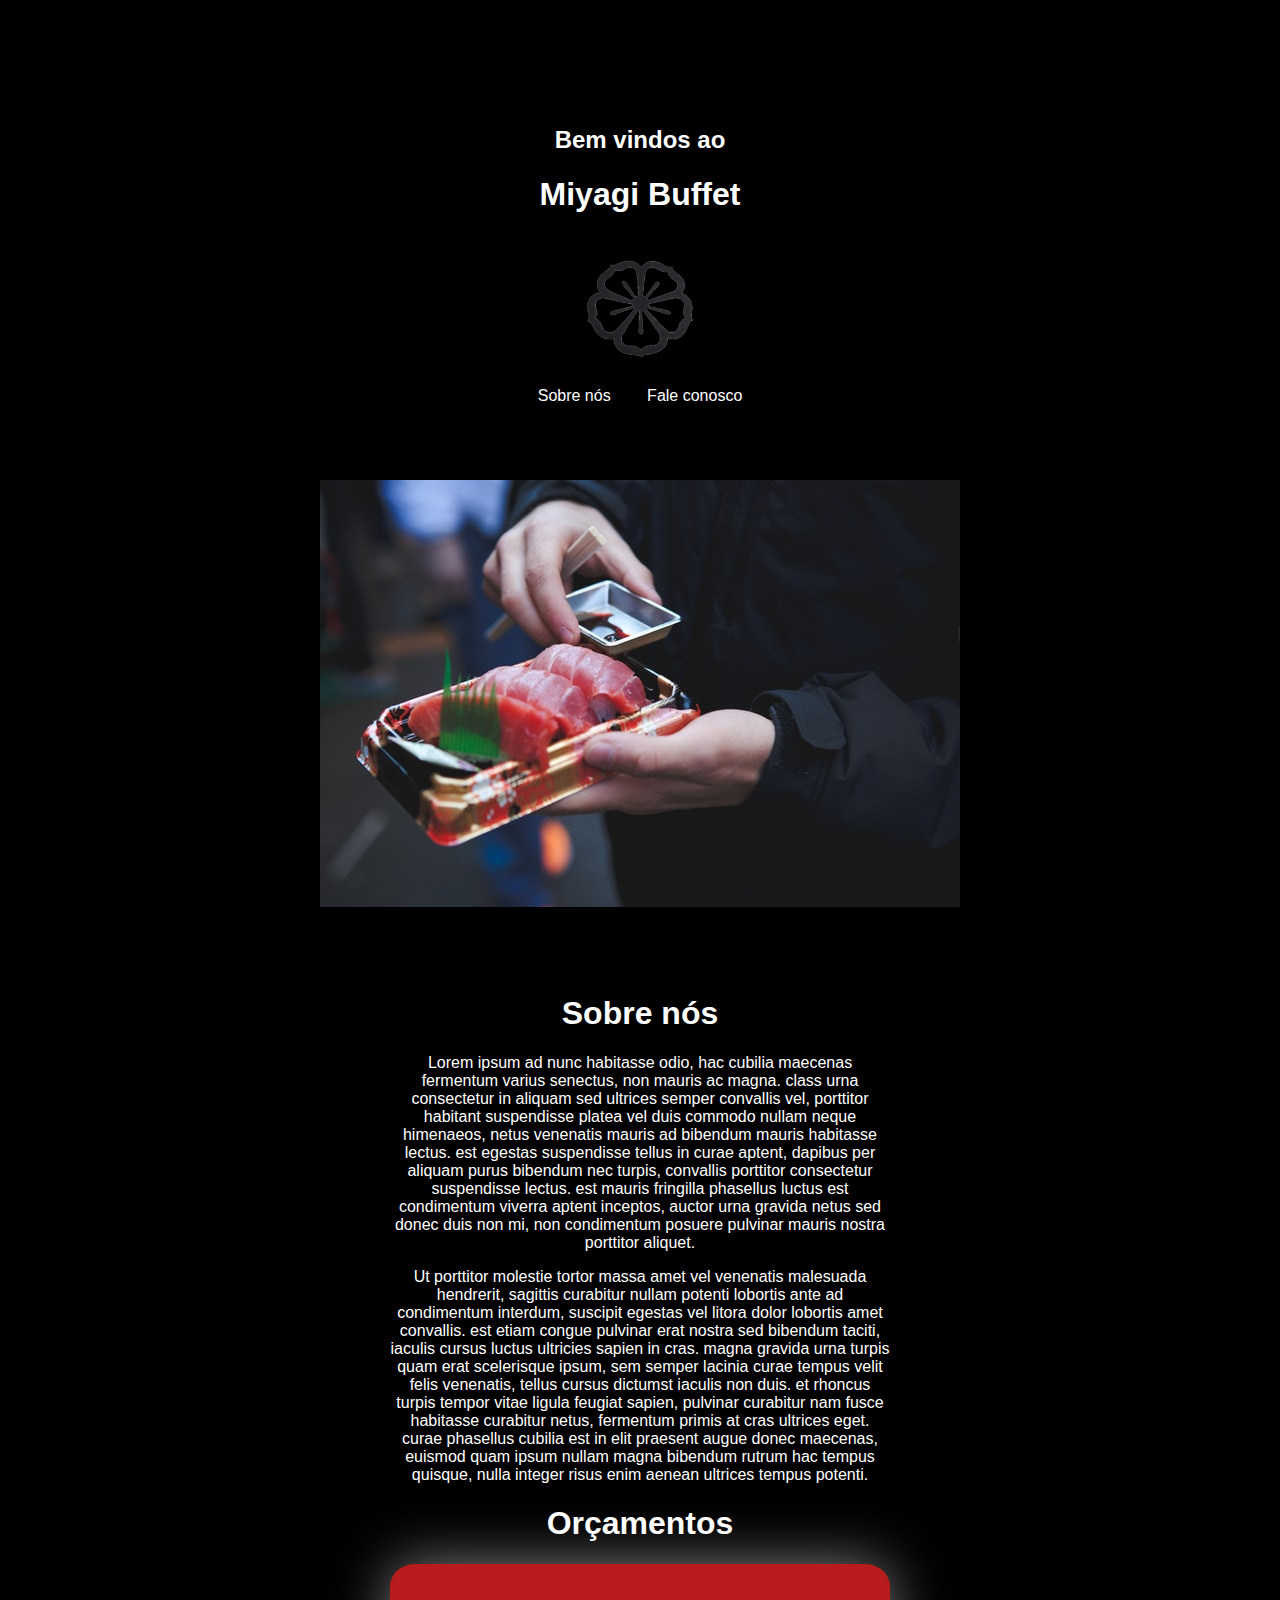
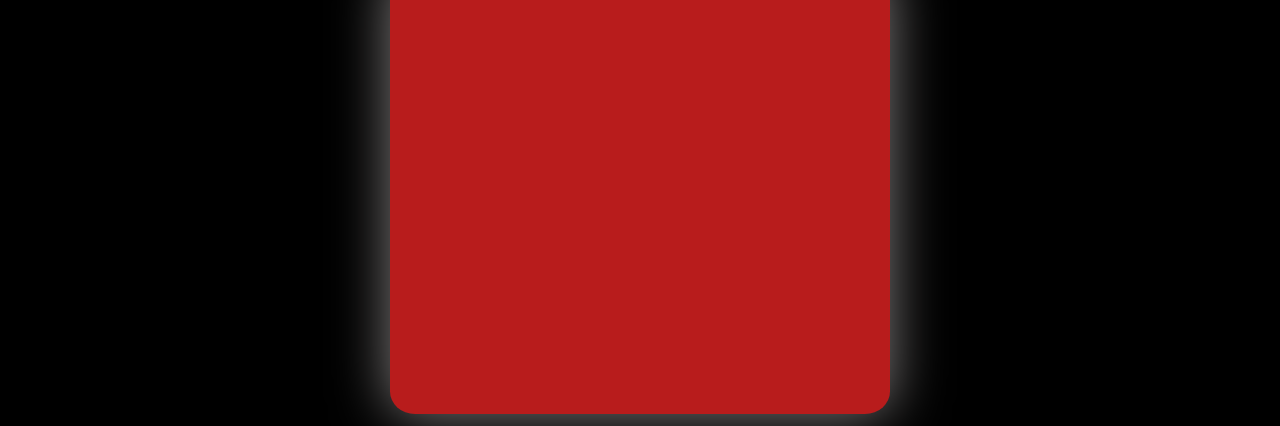
==== miyagibuffet/index.html @ bb2b02a4 "Add files via upload" ====
<!DOCTYPE html>
<html lang="pt-BR">

<head>
  <meta charset="UTF-8">
  <meta http-equiv="X-UA-Compatible" content="IE=edge">
  <meta name="viewport" content="width=device-width, initial-scale=1.0">
  <title>Miyagi Buffet</title>
  <link rel="stylesheet" href="main.css">
   <link rel="shortcut icon" href="Logo.png" type="image/x-icon">

</head>

<body>
  <div id="site">
    <div id="superior">
      <h2 class="titulos">Bem vindos ao </h2>
      <h1 class="titulos">Miyagi Buffet</h1>
      <img src="Logo.png" alt="Logo Myiagi" width="200" >
    </div>
    <div>
      <button id="nos"> <a href="#sobre"> Sobre nós </a></button>
      <button id="contato"> <a href="#sobre"> Fale conosco</a> </button>
    </div>
    <div id="inferior">


      <img id="imgtopo" src="img1.jpg" alt=""></li>

      <div class="sobre">  
      <h1 id="sobre"> Sobre nós</h1>
      <p>
        Lorem ipsum ad nunc habitasse odio, hac cubilia maecenas fermentum varius senectus, non mauris ac magna.
        class urna consectetur in aliquam sed ultrices semper convallis vel, porttitor habitant suspendisse platea vel
        duis commodo nullam neque himenaeos, netus venenatis mauris ad bibendum mauris habitasse lectus.
        est egestas suspendisse tellus in curae aptent, dapibus per aliquam purus bibendum nec turpis, convallis
        porttitor consectetur suspendisse lectus.
        est mauris fringilla phasellus luctus est condimentum viverra aptent inceptos, auctor urna gravida netus sed
        donec duis non mi, non condimentum posuere pulvinar mauris nostra porttitor aliquet.
      </p>
      <p>
        Ut porttitor molestie tortor massa amet vel venenatis malesuada hendrerit, sagittis curabitur nullam potenti
        lobortis ante ad condimentum interdum, suscipit egestas vel litora dolor lobortis amet convallis.
        est etiam congue pulvinar erat nostra sed bibendum taciti, iaculis cursus luctus ultricies sapien in cras.
        magna gravida urna turpis quam erat scelerisque ipsum, sem semper lacinia curae tempus velit felis venenatis,
        tellus cursus dictumst iaculis non duis.
        et rhoncus turpis tempor vitae ligula feugiat sapien, pulvinar curabitur nam fusce habitasse curabitur netus,
        fermentum primis at cras ultrices eget.
        curae phasellus cubilia est in elit praesent augue donec maecenas, euismod quam ipsum nullam magna bibendum
        rutrum hac tempus quisque, nulla integer risus enim aenean ultrices tempus potenti.
      </p>
</div>
      <h1 class="titulos" id="orcamento">Orçamentos</h1>
      <iframe src="https://forms.ploomes.com/form/18eb7b6d3591481685d958b6bd8dce66?iframe=true" width="500"  height="450"frameborder="0" ></iframe>

    </div>
  </div>
  <script src="app.js"></script>

</body>

</html>
---- miyagibuffet/main.css ----
body {
  background-color: black;
  font-family: 'Trebuchet MS', 'Lucida Sans Unicode', 'Lucida Grande', 'Lucida Sans', Arial, sans-serif;
  color: white;
  text-align: center;
}

.site {
  align-items: center;

}

#superior {
  height: 250px;
  border-bottom: 2;
  text-align: center;
  margin-top: 10%;
}

.titulos {
  color: white;
  text-align: center;
}

#inferior {
  text-align: center;
  align-items: center;
  display: block;
}

#nos {
  border: 0;
  display: inline-block;
  margin: 10px;
  cursor: pointer;
  border-radius: 4px;
  color: white;
  font-family: 'Trebuchet MS', 'Lucida Sans Unicode', 'Lucida Grande', 'Lucida Sans', Arial, sans-serif;
  background-color: transparent;
  font-size: medium;
}

#nos:hover, #contato:hover {
  background-color: #b81c1c;
}

#contato {
  border: 0;
  display: inline-block;
  margin: 10px;
  cursor: pointer;
  border-radius: 4px;
  color: white;
  font-family: 'Trebuchet MS', 'Lucida Sans Unicode', 'Lucida Grande', 'Lucida Sans', Arial, sans-serif;
  background-color: transparent;
  font-size: medium;
}

#imgtopo {
  padding-top: 5%;
  padding-bottom: 5%;
}


p {
  color: white;
  flex: 1;
  text-align: center;
  width: 500px;
  margin-left: auto;
  margin-right: auto;
}

#sobre {
  text-align: center;
  align-items: center;

}

iframe {
  background-color: #b81c1c;
  border-radius: 5%;

  box-shadow: 0 0 3.5em rgba(207, 202, 202, 0.637);
}

a{
  text-decoration: none;
  color: white;
}
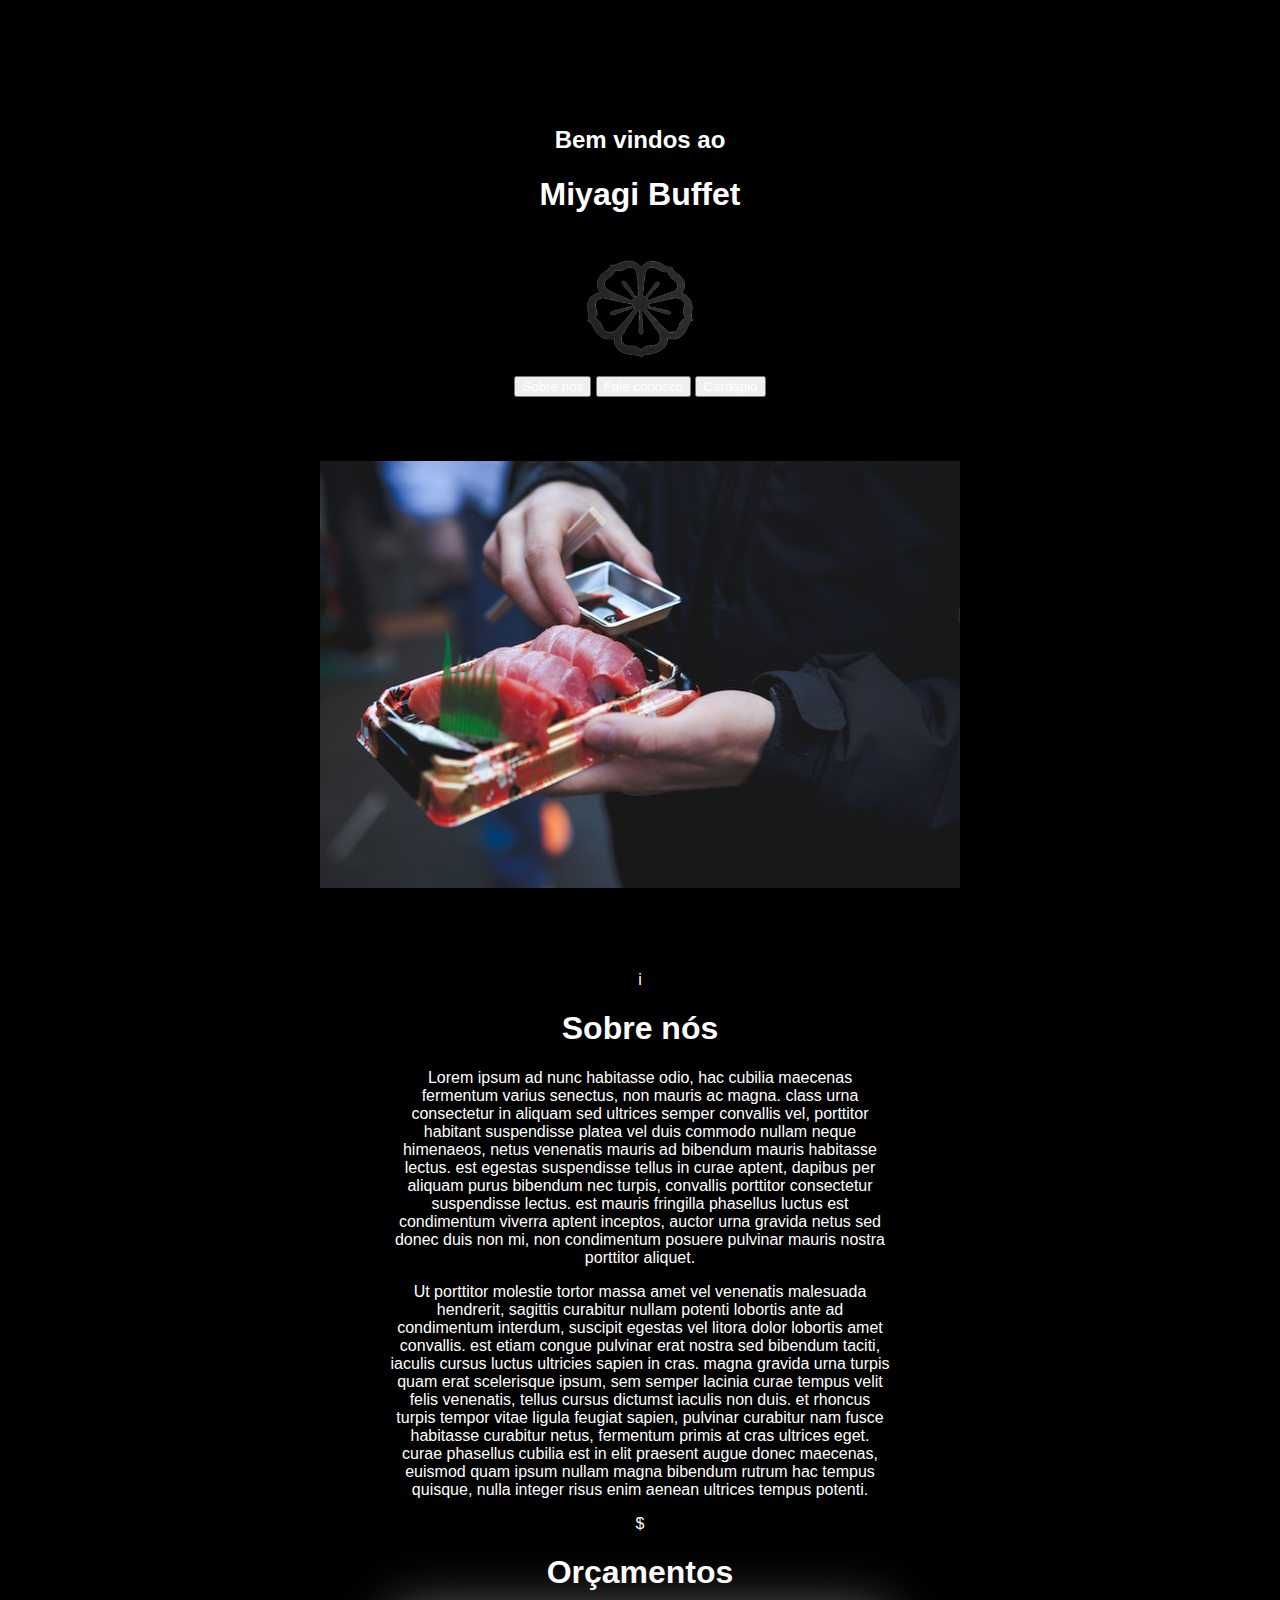
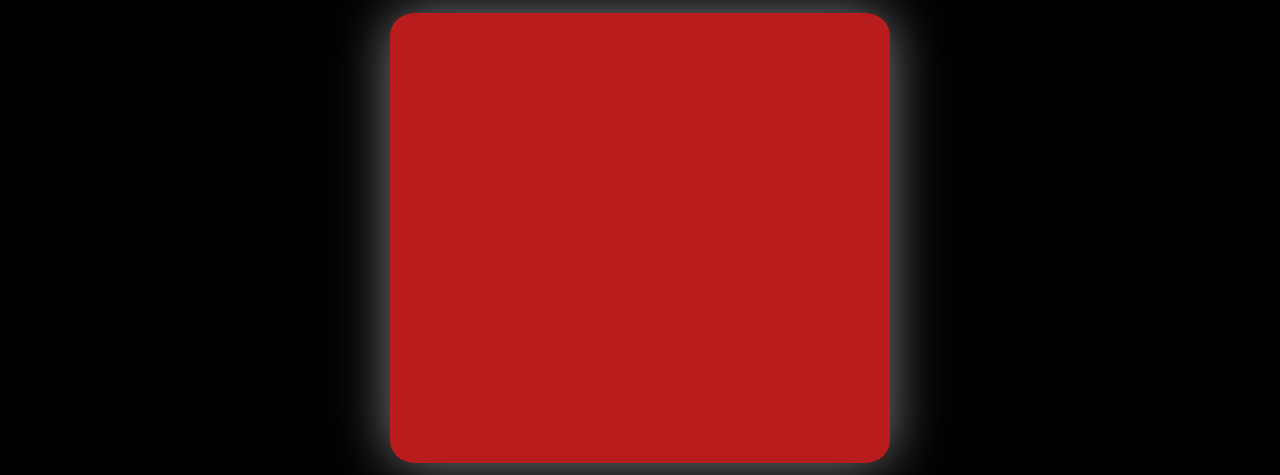
==== commit 48841ef5: "Add files via upload" ====
--- a/miyagibuffet/index.html
+++ b/miyagibuffet/index.html
@@ -7,7 +7,7 @@
   <meta name="viewport" content="width=device-width, initial-scale=1.0">
   <title>Miyagi Buffet</title>
   <link rel="stylesheet" href="main.css">
-   <link rel="shortcut icon" href="Logo.png" type="image/x-icon">
+  <link rel="shortcut icon" href="Logo.png" type="image/x-icon">
 
 </head>
 
@@ -16,42 +16,54 @@
     <div id="superior">
       <h2 class="titulos">Bem vindos ao </h2>
       <h1 class="titulos">Miyagi Buffet</h1>
-      <img src="Logo.png" alt="Logo Myiagi" width="200" >
+      <img id="imglogo" src="Logo.png" alt="Logo Myiagi" width="200">
     </div>
     <div>
-      <button id="nos"> <a href="#sobre"> Sobre nós </a></button>
-      <button id="contato"> <a href="#sobre"> Fale conosco</a> </button>
+      <button id="botoes"> <a href="#sobre"> Sobre nós </a></button>
+      <button id="botoes"> <a href="#orcamento"> Fale conosco</a> </button>
+      <button id="botoes"> <a href="cardapio.html"> Cardápio</a> </button>
+
     </div>
     <div id="inferior">
 
 
       <img id="imgtopo" src="img1.jpg" alt=""></li>
 
-      <div class="sobre">  
-      <h1 id="sobre"> Sobre nós</h1>
-      <p>
-        Lorem ipsum ad nunc habitasse odio, hac cubilia maecenas fermentum varius senectus, non mauris ac magna.
-        class urna consectetur in aliquam sed ultrices semper convallis vel, porttitor habitant suspendisse platea vel
-        duis commodo nullam neque himenaeos, netus venenatis mauris ad bibendum mauris habitasse lectus.
-        est egestas suspendisse tellus in curae aptent, dapibus per aliquam purus bibendum nec turpis, convallis
-        porttitor consectetur suspendisse lectus.
-        est mauris fringilla phasellus luctus est condimentum viverra aptent inceptos, auctor urna gravida netus sed
-        donec duis non mi, non condimentum posuere pulvinar mauris nostra porttitor aliquet.
-      </p>
-      <p>
-        Ut porttitor molestie tortor massa amet vel venenatis malesuada hendrerit, sagittis curabitur nullam potenti
-        lobortis ante ad condimentum interdum, suscipit egestas vel litora dolor lobortis amet convallis.
-        est etiam congue pulvinar erat nostra sed bibendum taciti, iaculis cursus luctus ultricies sapien in cras.
-        magna gravida urna turpis quam erat scelerisque ipsum, sem semper lacinia curae tempus velit felis venenatis,
-        tellus cursus dictumst iaculis non duis.
-        et rhoncus turpis tempor vitae ligula feugiat sapien, pulvinar curabitur nam fusce habitasse curabitur netus,
-        fermentum primis at cras ultrices eget.
-        curae phasellus cubilia est in elit praesent augue donec maecenas, euismod quam ipsum nullam magna bibendum
-        rutrum hac tempus quisque, nulla integer risus enim aenean ultrices tempus potenti.
-      </p>
-</div>
-      <h1 class="titulos" id="orcamento">Orçamentos</h1>
-      <iframe src="https://forms.ploomes.com/form/18eb7b6d3591481685d958b6bd8dce66?iframe=true" width="500"  height="450"frameborder="0" ></iframe>
+
+      <div class="sobre">
+        <div class="icone" id="sobre">
+          <p> i </p>
+        </div>
+        <h1> Sobre nós</h1>
+        <p>
+          Lorem ipsum ad nunc habitasse odio, hac cubilia maecenas fermentum varius senectus, non mauris ac magna.
+          class urna consectetur in aliquam sed ultrices semper convallis vel, porttitor habitant suspendisse platea vel
+          duis commodo nullam neque himenaeos, netus venenatis mauris ad bibendum mauris habitasse lectus.
+          est egestas suspendisse tellus in curae aptent, dapibus per aliquam purus bibendum nec turpis, convallis
+          porttitor consectetur suspendisse lectus.
+          est mauris fringilla phasellus luctus est condimentum viverra aptent inceptos, auctor urna gravida netus sed
+          donec duis non mi, non condimentum posuere pulvinar mauris nostra porttitor aliquet.
+        </p>
+        <p>
+          Ut porttitor molestie tortor massa amet vel venenatis malesuada hendrerit, sagittis curabitur nullam potenti
+          lobortis ante ad condimentum interdum, suscipit egestas vel litora dolor lobortis amet convallis.
+          est etiam congue pulvinar erat nostra sed bibendum taciti, iaculis cursus luctus ultricies sapien in cras.
+          magna gravida urna turpis quam erat scelerisque ipsum, sem semper lacinia curae tempus velit felis venenatis,
+          tellus cursus dictumst iaculis non duis.
+          et rhoncus turpis tempor vitae ligula feugiat sapien, pulvinar curabitur nam fusce habitasse curabitur netus,
+          fermentum primis at cras ultrices eget.
+          curae phasellus cubilia est in elit praesent augue donec maecenas, euismod quam ipsum nullam magna bibendum
+          rutrum hac tempus quisque, nulla integer risus enim aenean ultrices tempus potenti.
+        </p>
+      </div>
+      <div class="icone">
+        <p id="orcamento"> $ </p>
+      </div>
+      <h1 class="titulos">Orçamentos</h1>
+
+
+      <iframe src="https://forms.ploomes.com/form/18eb7b6d3591481685d958b6bd8dce66?iframe=true" width="500" height="450"
+        frameborder="0"></iframe>
 
     </div>
   </div>
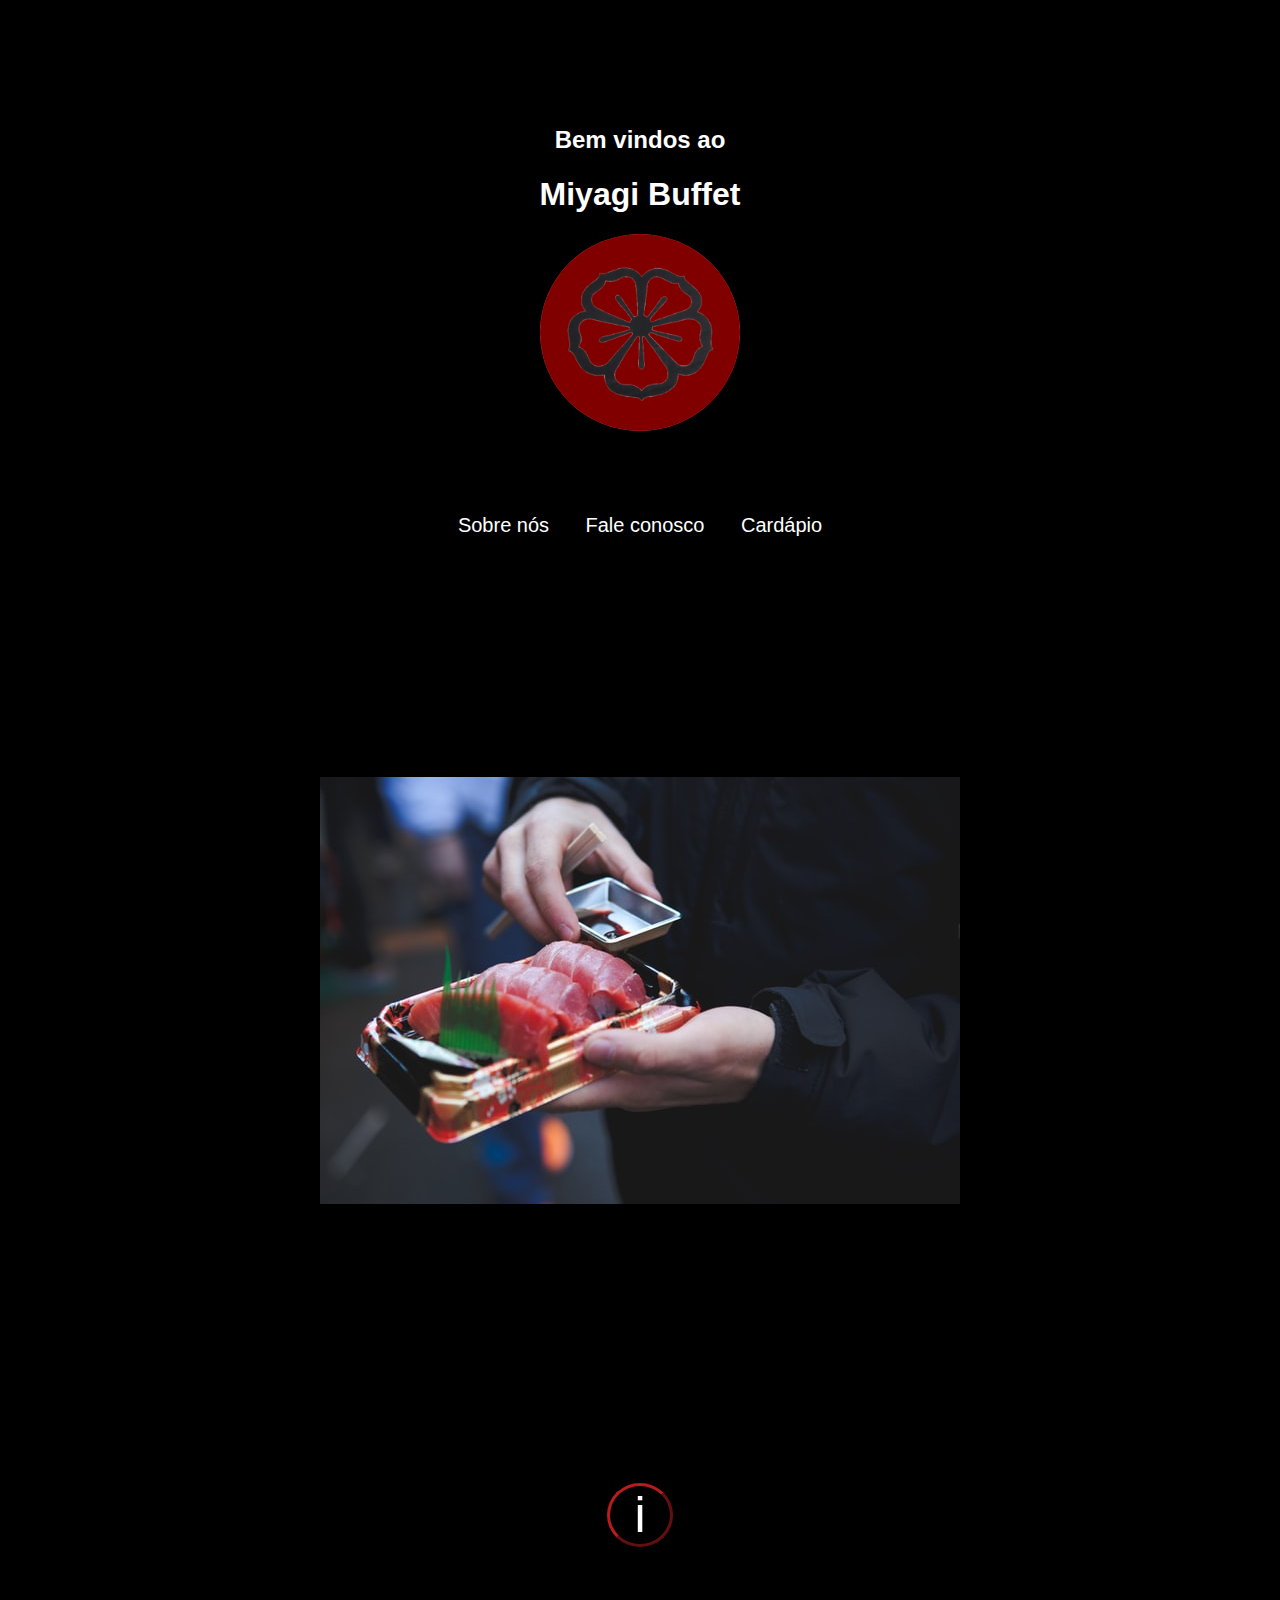
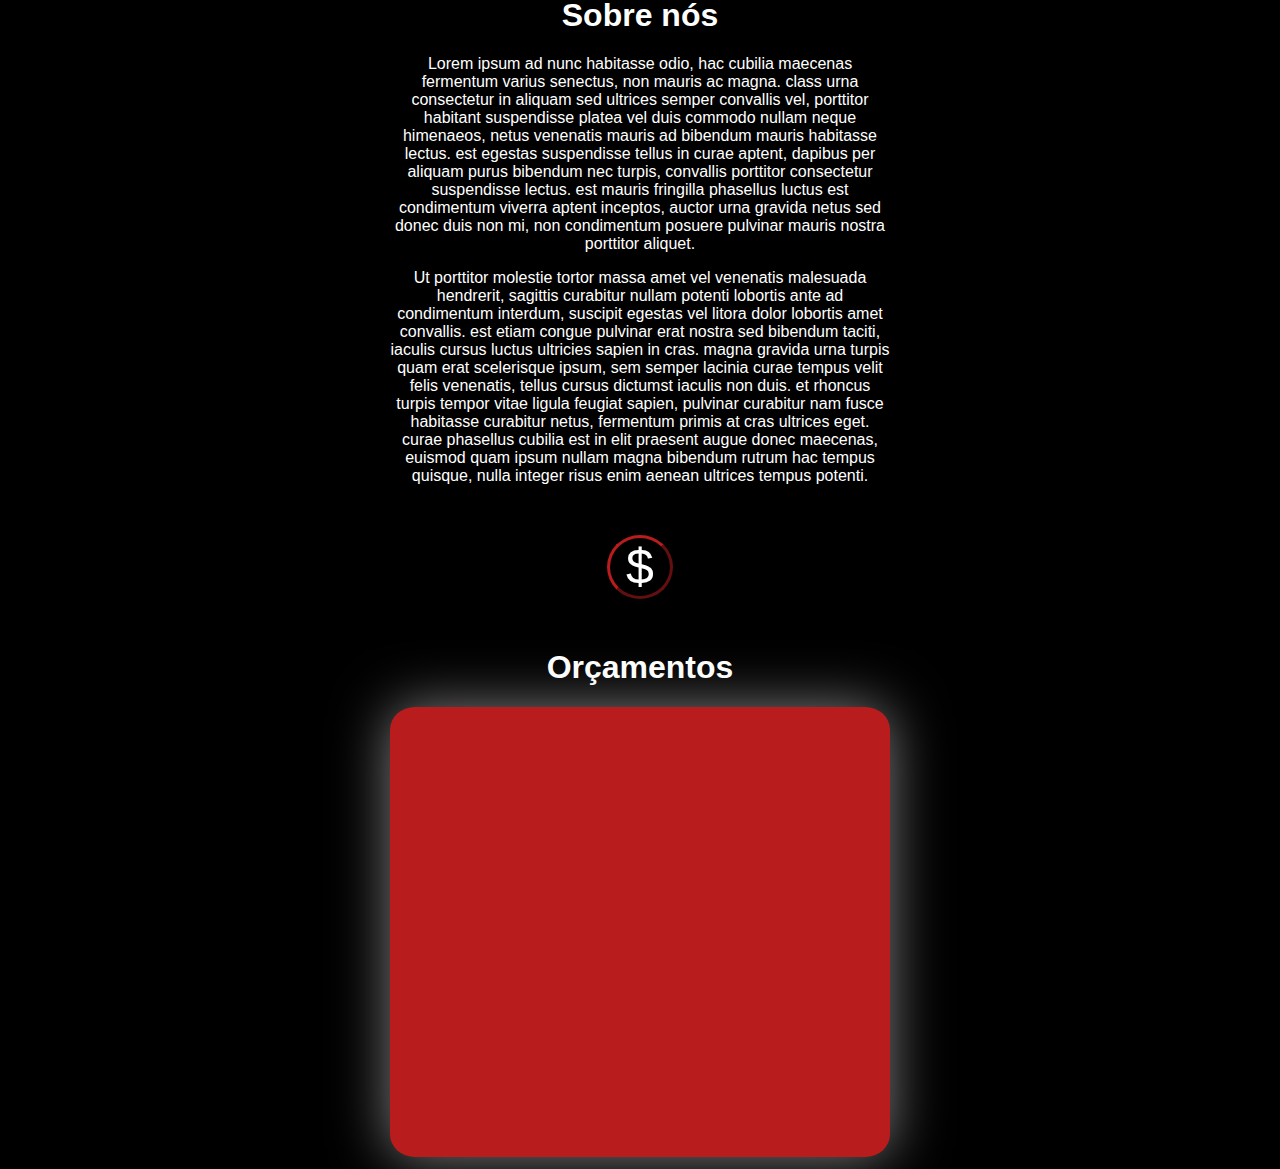
==== commit 70ac5a37: "Add files via upload" ====
--- a/miyagibuffet/index.html
+++ b/miyagibuffet/index.html
@@ -1,6 +1,9 @@
 <!DOCTYPE html>
 <html lang="pt-BR">
-
+<!-- <a href="https://br.freepik.com/fotos-vetores-gratis/sushi">Sushi foto criado por stockking - br.freepik.com</a>
+<a href="https://br.freepik.com/fotos-vetores-gratis/mesa-de-jantar">Mesa de jantar foto criado por evening_tao - br.freepik.com</a>
+<a href="https://br.freepik.com/fotos-vetores-gratis/sushi-chef">Sushi chef foto criado por ASphotofamily - br.freepik.com</a>
+-->
 <head>
   <meta charset="UTF-8">
   <meta http-equiv="X-UA-Compatible" content="IE=edge">
@@ -16,7 +19,10 @@
     <div id="superior">
       <h2 class="titulos">Bem vindos ao </h2>
       <h1 class="titulos">Miyagi Buffet</h1>
-      <img id="imglogo" src="Logo.png" alt="Logo Myiagi" width="200">
+      <div>
+       <img id="imglogo" src="logonovo.png" alt="Logo Myiagi" > 
+      </div>
+      
     </div>
     <div>
       <button id="botoes"> <a href="#sobre"> Sobre nós </a></button>
@@ -26,8 +32,15 @@
     </div>
     <div id="inferior">
 
+<div id="imgtopo">
+  <img class="selec" src="img1.jpg" alt="">
+   <img  src="img4.jpg" alt="">
+   <img src="img2.jpg" alt="" >
+   <img src="img3.jpg" alt="">
 
-      <img id="imgtopo" src="img1.jpg" alt=""></li>
+</div>
+
+     
 
 
       <div class="sobre">
@@ -67,7 +80,9 @@
 
     </div>
   </div>
-  <script src="app.js"></script>
+  <script src="app.js">
+
+  </script>
 
 </body>
 
--- a/miyagibuffet/main.css
+++ b/miyagibuffet/main.css
@@ -3,7 +3,16 @@
   font-family: 'Trebuchet MS', 'Lucida Sans Unicode', 'Lucida Grande', 'Lucida Sans', Arial, sans-serif;
   color: white;
   text-align: center;
+  user-select: none;
+
 }
+
+#imglogo {
+  background-color: #b81c1c;
+  border-radius: 100%;
+  width: 200px;
+}
+
 
 .site {
   align-items: center;
@@ -15,7 +24,28 @@
   border-bottom: 2;
   text-align: center;
   margin-top: 10%;
+  padding-bottom: 10%;
 }
+
+#botoes {
+  border: 0;
+  display: inline-block;
+  margin: 10px;
+  cursor: pointer;
+  border-radius: 4px;
+  color: white;
+  font-family: 'Trebuchet MS', 'Lucida Sans Unicode', 'Lucida Grande', 'Lucida Sans', Arial, sans-serif;
+  background-color: transparent;
+  font-size: 20px;
+  padding-top: 0 10%;
+  transition: transform 200ms linear;
+}
+
+#botoes:hover {
+  background-color: #b81c1c;
+  transform: scale(1.08);
+}
+
 
 .titulos {
   color: white;
@@ -28,38 +58,33 @@
   display: block;
 }
 
-#nos {
-  border: 0;
-  display: inline-block;
-  margin: 10px;
-  cursor: pointer;
-  border-radius: 4px;
-  color: white;
-  font-family: 'Trebuchet MS', 'Lucida Sans Unicode', 'Lucida Grande', 'Lucida Sans', Arial, sans-serif;
-  background-color: transparent;
-  font-size: medium;
+
+
+#imgtopo {
+  padding-top: 35%;
+  padding-bottom: 35%;
+  position: relative;
+  display: flex;
+  flex-direction: center;
+  justify-content: center;
+  align-items: center;
+
+
 }
 
-#nos:hover, #contato:hover {
-  background-color: #b81c1c;
+#imgtopo img {
+  opacity: 0;
+  height: 427px;
+  width: 640px;
+  position: absolute;
+  transition: opacity 900ms;
 }
 
-#contato {
-  border: 0;
-  display: inline-block;
-  margin: 10px;
-  cursor: pointer;
-  border-radius: 4px;
-  color: white;
-  font-family: 'Trebuchet MS', 'Lucida Sans Unicode', 'Lucida Grande', 'Lucida Sans', Arial, sans-serif;
-  background-color: transparent;
-  font-size: medium;
+#imgtopo img.selec {
+  opacity: 1;
 }
 
-#imgtopo {
-  padding-top: 5%;
-  padding-bottom: 5%;
-}
+
 
 
 p {
@@ -74,6 +99,7 @@
 #sobre {
   text-align: center;
   align-items: center;
+  user-select: none;
 
 }
 
@@ -84,7 +110,17 @@
   box-shadow: 0 0 3.5em rgba(207, 202, 202, 0.637);
 }
 
-a{
+a {
   text-decoration: none;
   color: white;
+}
+
+
+.icone p {
+  font-size: 50px;
+  border-color: #b81c1c;
+  border-style: outset;
+  border-radius: 100%;
+  width: 60px;
+  user-select: none;
 }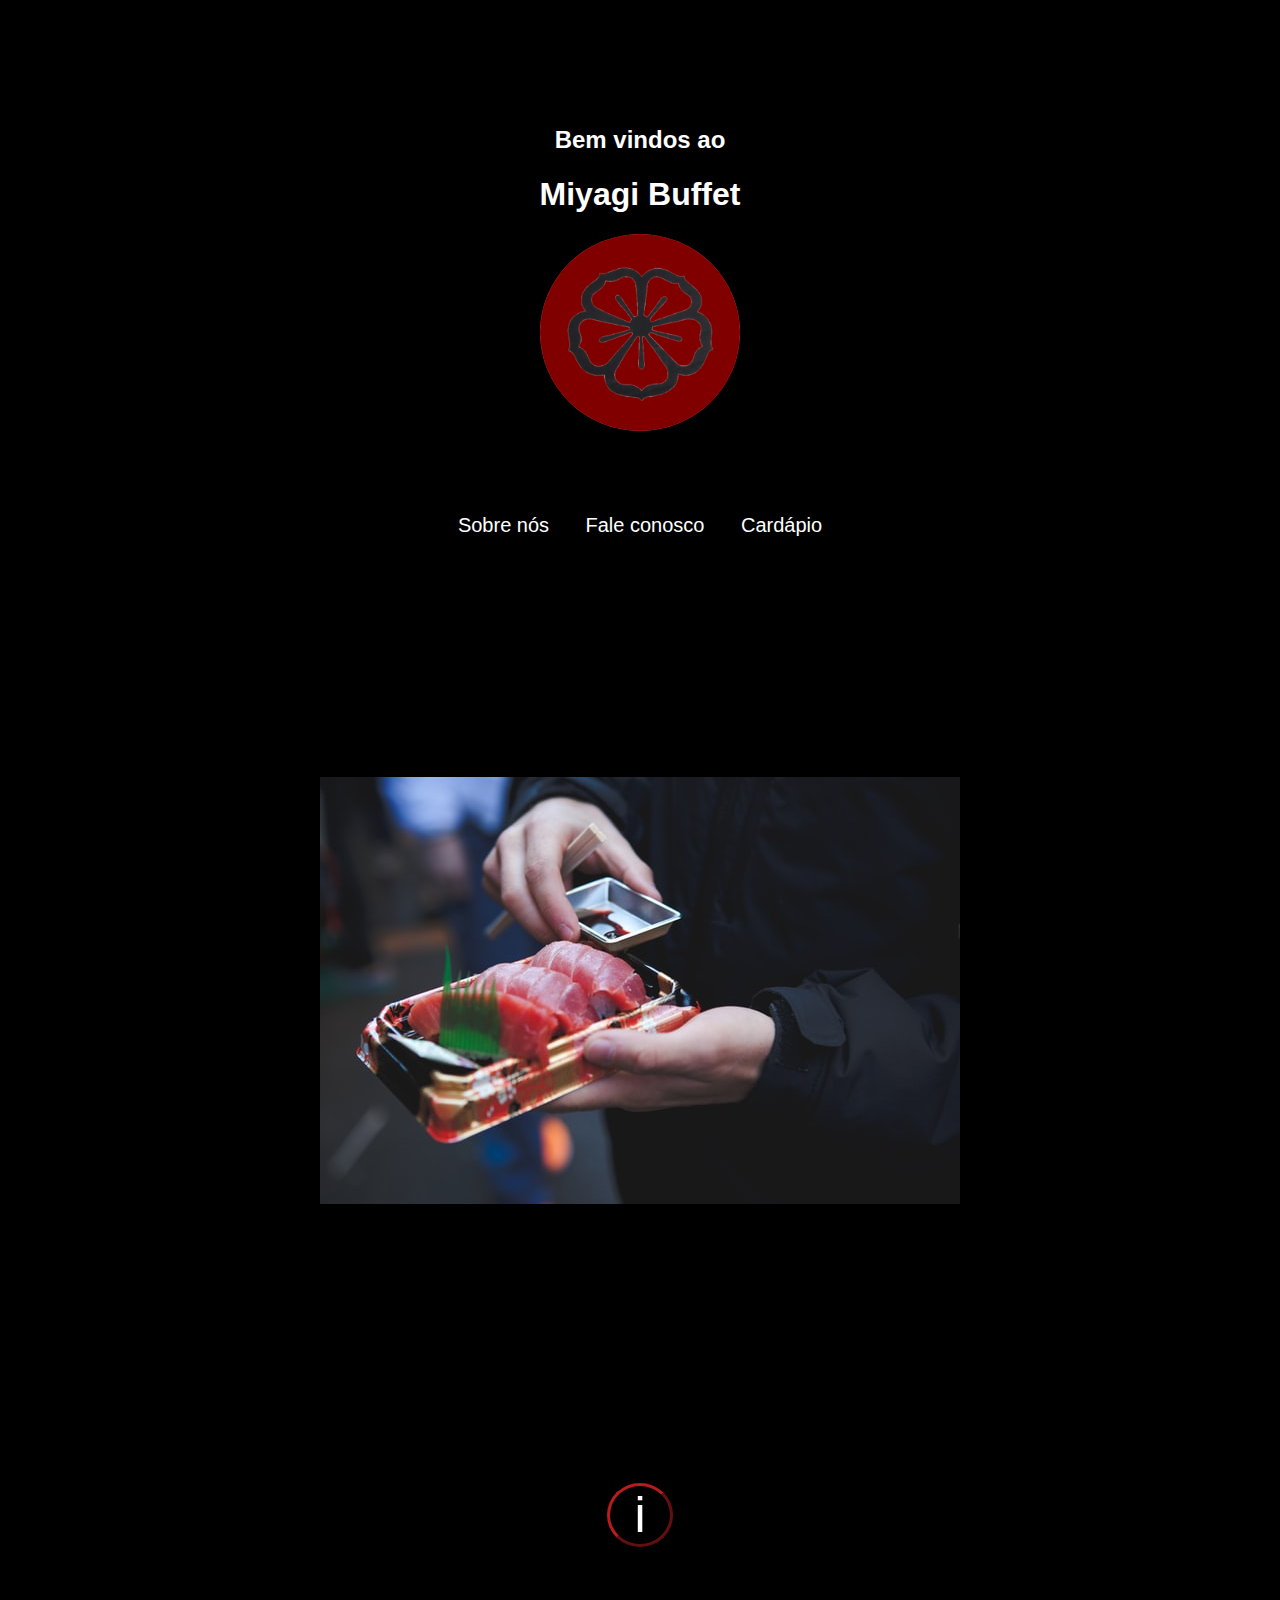
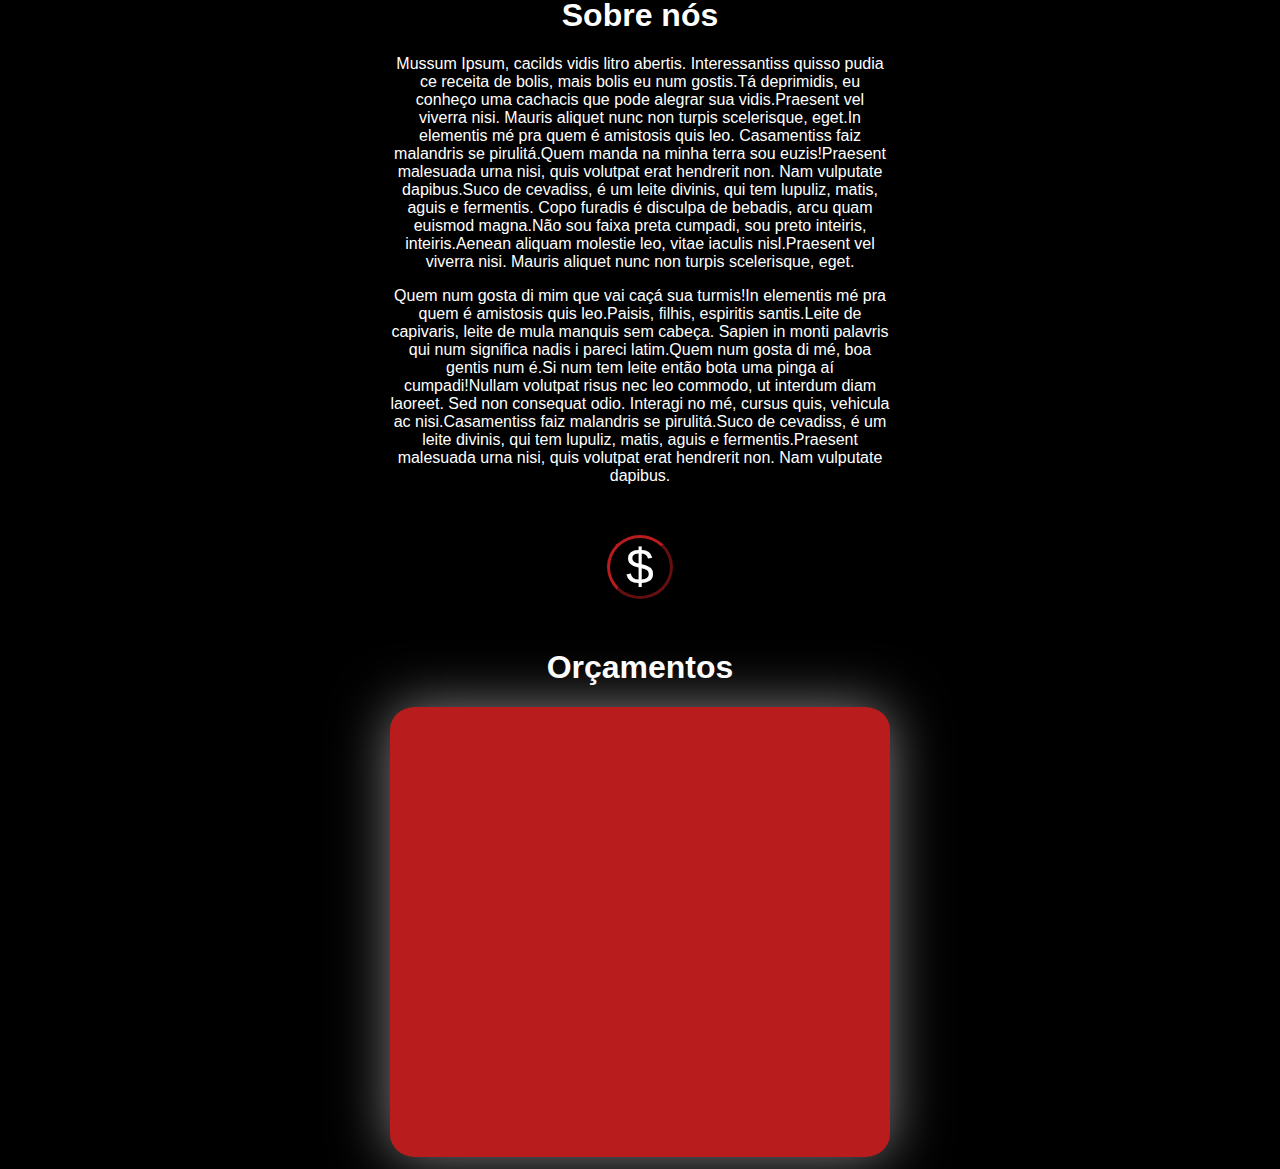
==== commit 31b384ff: "Add files via upload" ====
--- a/miyagibuffet/index.html
+++ b/miyagibuffet/index.html
@@ -19,9 +19,9 @@
     <div id="superior">
       <h2 class="titulos">Bem vindos ao </h2>
       <h1 class="titulos">Miyagi Buffet</h1>
-      <div>
+     
        <img id="imglogo" src="logonovo.png" alt="Logo Myiagi" > 
-      </div>
+     
       
     </div>
     <div>
@@ -49,25 +49,20 @@
         </div>
         <h1> Sobre nós</h1>
         <p>
-          Lorem ipsum ad nunc habitasse odio, hac cubilia maecenas fermentum varius senectus, non mauris ac magna.
-          class urna consectetur in aliquam sed ultrices semper convallis vel, porttitor habitant suspendisse platea vel
-          duis commodo nullam neque himenaeos, netus venenatis mauris ad bibendum mauris habitasse lectus.
-          est egestas suspendisse tellus in curae aptent, dapibus per aliquam purus bibendum nec turpis, convallis
-          porttitor consectetur suspendisse lectus.
-          est mauris fringilla phasellus luctus est condimentum viverra aptent inceptos, auctor urna gravida netus sed
-          donec duis non mi, non condimentum posuere pulvinar mauris nostra porttitor aliquet.
-        </p>
-        <p>
-          Ut porttitor molestie tortor massa amet vel venenatis malesuada hendrerit, sagittis curabitur nullam potenti
-          lobortis ante ad condimentum interdum, suscipit egestas vel litora dolor lobortis amet convallis.
-          est etiam congue pulvinar erat nostra sed bibendum taciti, iaculis cursus luctus ultricies sapien in cras.
-          magna gravida urna turpis quam erat scelerisque ipsum, sem semper lacinia curae tempus velit felis venenatis,
-          tellus cursus dictumst iaculis non duis.
-          et rhoncus turpis tempor vitae ligula feugiat sapien, pulvinar curabitur nam fusce habitasse curabitur netus,
-          fermentum primis at cras ultrices eget.
-          curae phasellus cubilia est in elit praesent augue donec maecenas, euismod quam ipsum nullam magna bibendum
-          rutrum hac tempus quisque, nulla integer risus enim aenean ultrices tempus potenti.
-        </p>
+          Mussum Ipsum, cacilds vidis litro abertis. Interessantiss quisso pudia ce receita de bolis, mais bolis eu num gostis.Tá deprimidis, eu conheço uma cachacis que pode alegrar sua vidis.Praesent vel viverra nisi. Mauris aliquet nunc non turpis scelerisque, eget.In elementis mé pra quem é amistosis quis leo.
+
+          Casamentiss faiz malandris se pirulitá.Quem manda na minha terra sou euzis!Praesent malesuada urna nisi, quis volutpat erat hendrerit non. Nam vulputate dapibus.Suco de cevadiss, é um leite divinis, qui tem lupuliz, matis, aguis e fermentis.
+
+          Copo furadis é disculpa de bebadis, arcu quam euismod magna.Não sou faixa preta cumpadi, sou preto inteiris, inteiris.Aenean aliquam molestie leo, vitae iaculis nisl.Praesent vel viverra nisi. Mauris aliquet nunc non turpis scelerisque, eget. </p>
+
+          <p>Quem num gosta di mim que vai caçá sua turmis!In elementis mé pra quem é amistosis quis leo.Paisis, filhis, espiritis santis.Leite de capivaris, leite de mula manquis sem cabeça.
+          
+          Sapien in monti palavris qui num significa nadis i pareci latim.Quem num gosta di mé, boa gentis num é.Si num tem leite então bota uma pinga aí cumpadi!Nullam volutpat risus nec leo commodo, ut interdum diam laoreet. Sed non consequat odio.
+
+          Interagi no mé, cursus quis, vehicula ac nisi.Casamentiss faiz malandris se pirulitá.Suco de cevadiss, é um leite divinis, qui tem lupuliz, matis, aguis e fermentis.Praesent malesuada urna nisi, quis volutpat erat hendrerit non. Nam vulputate dapibus.</p>
+
+
+      
       </div>
       <div class="icone">
         <p id="orcamento"> $ </p>
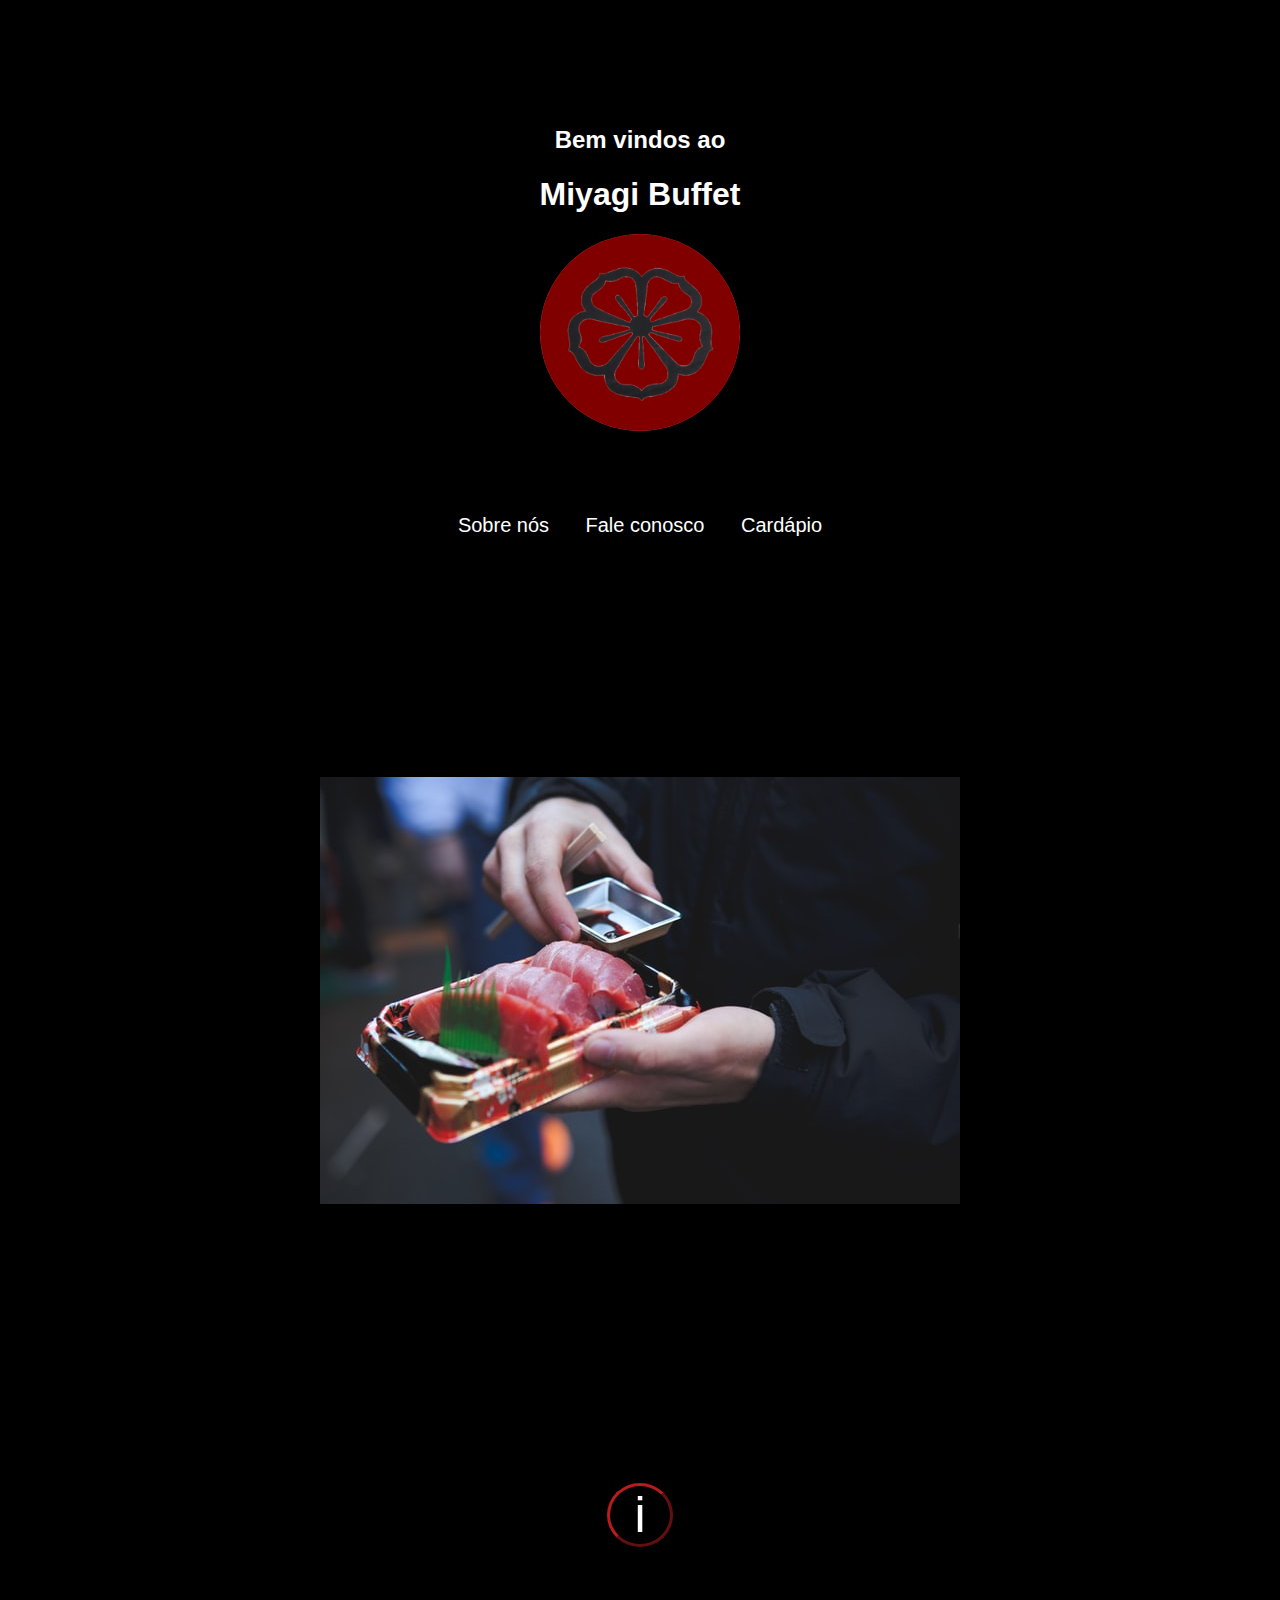
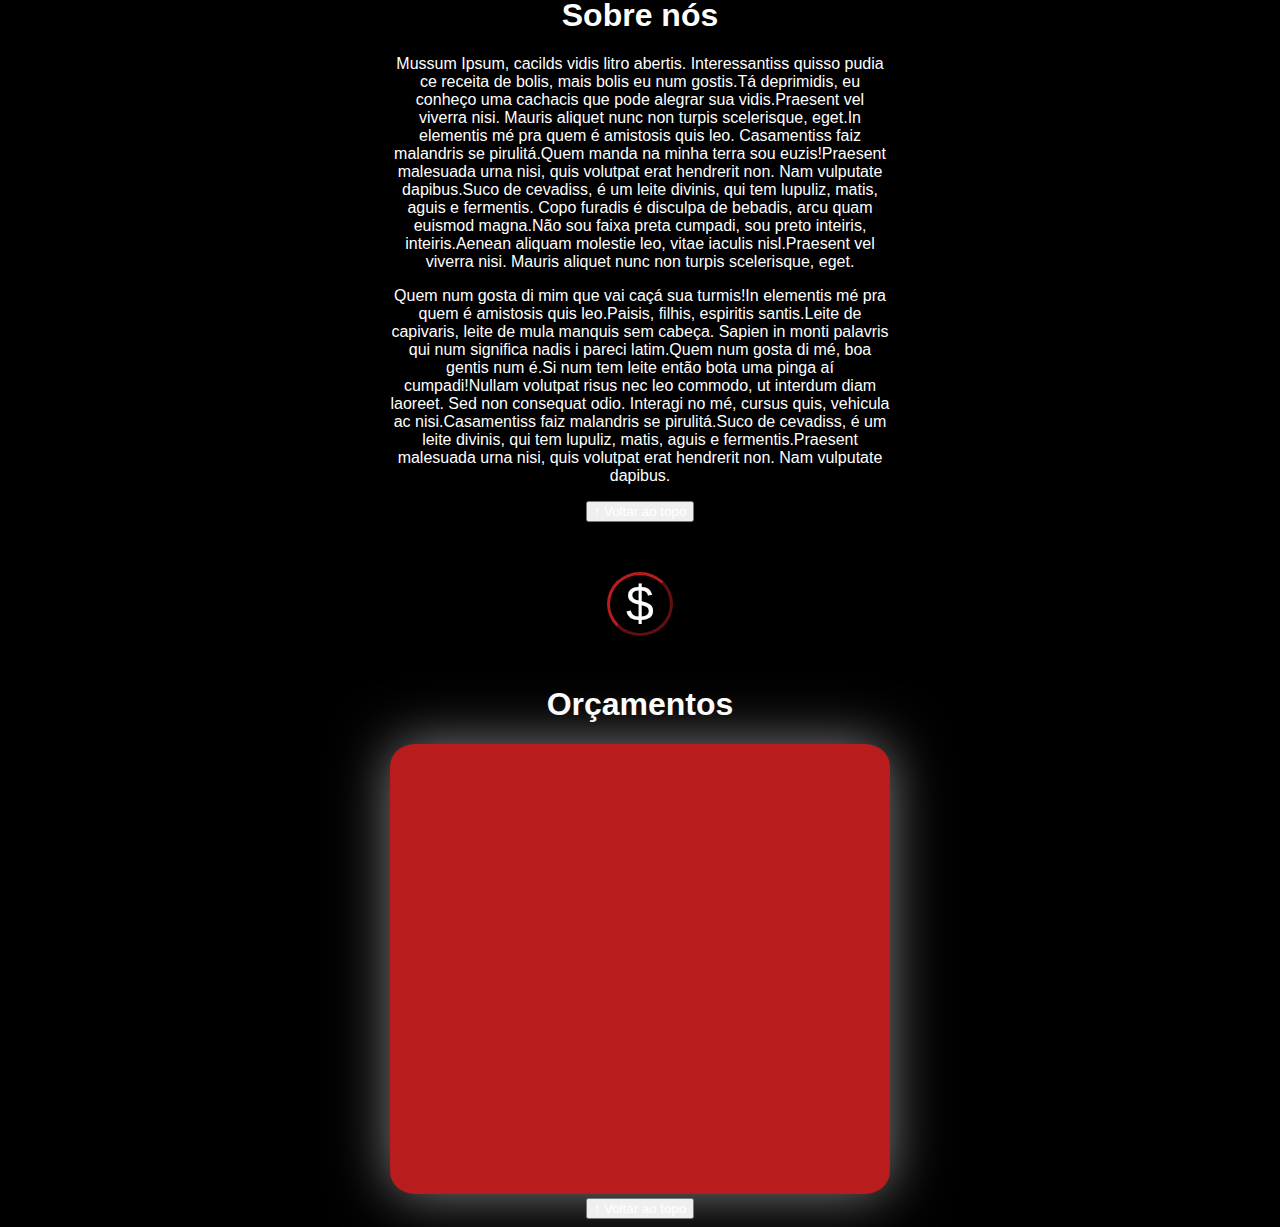
==== commit 960df9e1: "incluso opção de voltar ao topo" ====
--- a/miyagibuffet/index.html
+++ b/miyagibuffet/index.html
@@ -4,6 +4,7 @@
 <a href="https://br.freepik.com/fotos-vetores-gratis/mesa-de-jantar">Mesa de jantar foto criado por evening_tao - br.freepik.com</a>
 <a href="https://br.freepik.com/fotos-vetores-gratis/sushi-chef">Sushi chef foto criado por ASphotofamily - br.freepik.com</a>
 -->
+
 <head>
   <meta charset="UTF-8">
   <meta http-equiv="X-UA-Compatible" content="IE=edge">
@@ -19,10 +20,10 @@
     <div id="superior">
       <h2 class="titulos">Bem vindos ao </h2>
       <h1 class="titulos">Miyagi Buffet</h1>
-     
-       <img id="imglogo" src="logonovo.png" alt="Logo Myiagi" > 
-     
-      
+
+      <img id="imglogo" src="logonovo.png" alt="Logo Myiagi">
+
+
     </div>
     <div>
       <button id="botoes"> <a href="#sobre"> Sobre nós </a></button>
@@ -32,15 +33,15 @@
     </div>
     <div id="inferior">
 
-<div id="imgtopo">
-  <img class="selec" src="img1.jpg" alt="">
-   <img  src="img4.jpg" alt="">
-   <img src="img2.jpg" alt="" >
-   <img src="img3.jpg" alt="">
+      <div id="imgtopo">
+        <img class="selec" src="img1.jpg" alt="">
+        <img src="img4.jpg" alt="">
+        <img src="img2.jpg" alt="">
+        <img src="img3.jpg" alt="">
 
-</div>
+      </div>
 
-     
+
 
 
       <div class="sobre">
@@ -49,20 +50,32 @@
         </div>
         <h1> Sobre nós</h1>
         <p>
-          Mussum Ipsum, cacilds vidis litro abertis. Interessantiss quisso pudia ce receita de bolis, mais bolis eu num gostis.Tá deprimidis, eu conheço uma cachacis que pode alegrar sua vidis.Praesent vel viverra nisi. Mauris aliquet nunc non turpis scelerisque, eget.In elementis mé pra quem é amistosis quis leo.
+          Mussum Ipsum, cacilds vidis litro abertis. Interessantiss quisso pudia ce receita de bolis, mais bolis eu num
+          gostis.Tá deprimidis, eu conheço uma cachacis que pode alegrar sua vidis.Praesent vel viverra nisi. Mauris
+          aliquet nunc non turpis scelerisque, eget.In elementis mé pra quem é amistosis quis leo.
 
-          Casamentiss faiz malandris se pirulitá.Quem manda na minha terra sou euzis!Praesent malesuada urna nisi, quis volutpat erat hendrerit non. Nam vulputate dapibus.Suco de cevadiss, é um leite divinis, qui tem lupuliz, matis, aguis e fermentis.
+          Casamentiss faiz malandris se pirulitá.Quem manda na minha terra sou euzis!Praesent malesuada urna nisi, quis
+          volutpat erat hendrerit non. Nam vulputate dapibus.Suco de cevadiss, é um leite divinis, qui tem lupuliz,
+          matis, aguis e fermentis.
 
-          Copo furadis é disculpa de bebadis, arcu quam euismod magna.Não sou faixa preta cumpadi, sou preto inteiris, inteiris.Aenean aliquam molestie leo, vitae iaculis nisl.Praesent vel viverra nisi. Mauris aliquet nunc non turpis scelerisque, eget. </p>
+          Copo furadis é disculpa de bebadis, arcu quam euismod magna.Não sou faixa preta cumpadi, sou preto inteiris,
+          inteiris.Aenean aliquam molestie leo, vitae iaculis nisl.Praesent vel viverra nisi. Mauris aliquet nunc non
+          turpis scelerisque, eget. </p>
 
-          <p>Quem num gosta di mim que vai caçá sua turmis!In elementis mé pra quem é amistosis quis leo.Paisis, filhis, espiritis santis.Leite de capivaris, leite de mula manquis sem cabeça.
-          
-          Sapien in monti palavris qui num significa nadis i pareci latim.Quem num gosta di mé, boa gentis num é.Si num tem leite então bota uma pinga aí cumpadi!Nullam volutpat risus nec leo commodo, ut interdum diam laoreet. Sed non consequat odio.
+        <p>Quem num gosta di mim que vai caçá sua turmis!In elementis mé pra quem é amistosis quis leo.Paisis, filhis,
+          espiritis santis.Leite de capivaris, leite de mula manquis sem cabeça.
 
-          Interagi no mé, cursus quis, vehicula ac nisi.Casamentiss faiz malandris se pirulitá.Suco de cevadiss, é um leite divinis, qui tem lupuliz, matis, aguis e fermentis.Praesent malesuada urna nisi, quis volutpat erat hendrerit non. Nam vulputate dapibus.</p>
+          Sapien in monti palavris qui num significa nadis i pareci latim.Quem num gosta di mé, boa gentis num é.Si num
+          tem leite então bota uma pinga aí cumpadi!Nullam volutpat risus nec leo commodo, ut interdum diam laoreet. Sed
+          non consequat odio.
+
+          Interagi no mé, cursus quis, vehicula ac nisi.Casamentiss faiz malandris se pirulitá.Suco de cevadiss, é um
+          leite divinis, qui tem lupuliz, matis, aguis e fermentis.Praesent malesuada urna nisi, quis volutpat erat
+          hendrerit non. Nam vulputate dapibus.</p>
+
+        <button id="topo"><a href="#imglogo"> ↑ Voltar ao topo </a></button>
 
 
-      
       </div>
       <div class="icone">
         <p id="orcamento"> $ </p>
@@ -73,7 +86,9 @@
       <iframe src="https://forms.ploomes.com/form/18eb7b6d3591481685d958b6bd8dce66?iframe=true" width="500" height="450"
         frameborder="0"></iframe>
 
+     
     </div>
+     <button id="topo"><a href="#imglogo"> ↑ Voltar ao topo </a></button>
   </div>
   <script src="app.js">
 
